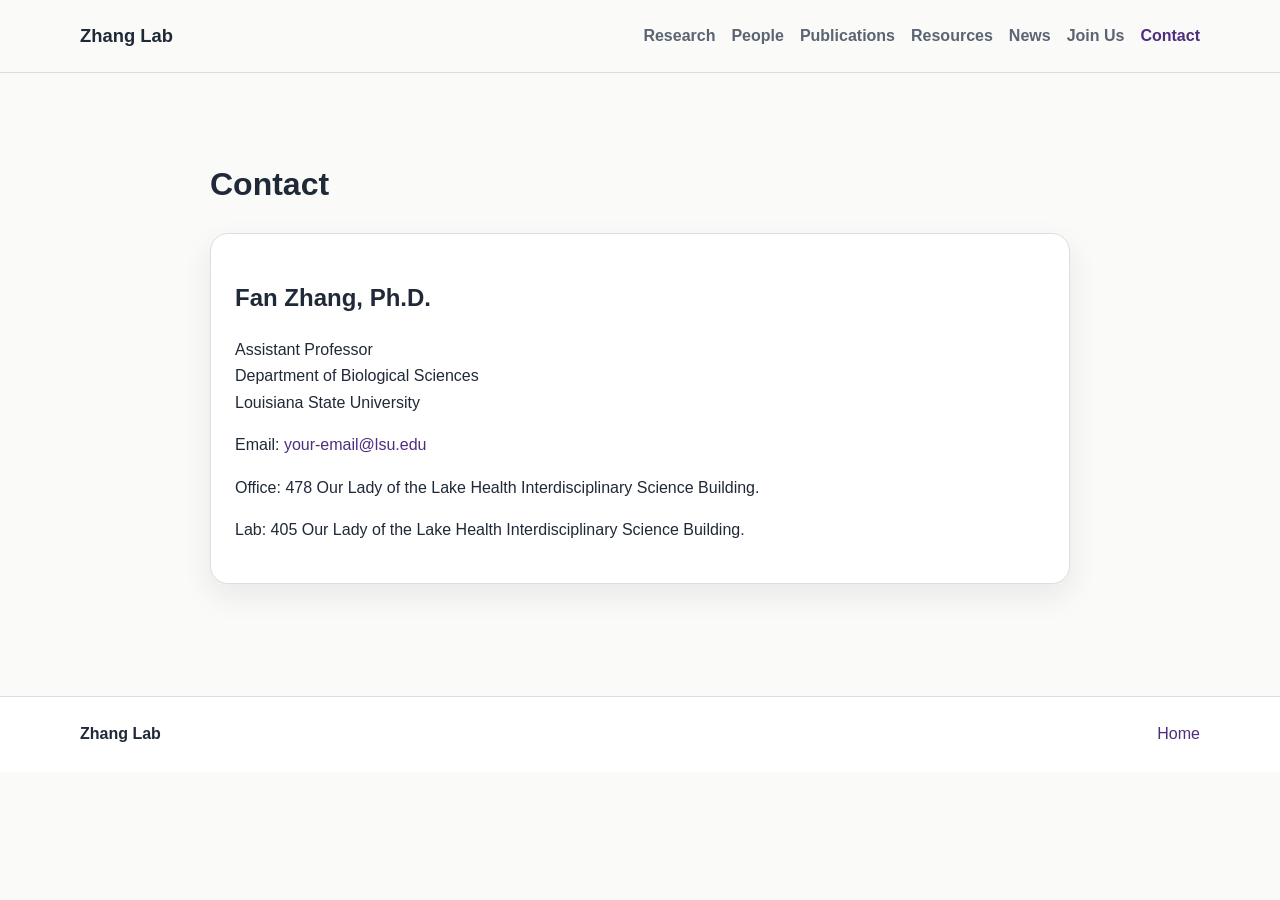
==== zhang-lab-site/contact.html @ a4048a48 "Update contact.html" ====
<!DOCTYPE html>
<html lang="en">
<head>
  <meta charset="UTF-8" />
  <meta name="viewport" content="width=device-width, initial-scale=1.0" />
  <title>Contact | Zhang Lab</title>
  <link rel="stylesheet" href="styles.css" />
</head>
<body>
  <header class="site-header">
    <div class="container nav-wrap">
      <a class="brand" href="index.html">Zhang Lab</a>
      <button class="nav-toggle" aria-label="Toggle menu">☰</button>
      <nav class="site-nav">
        <a href="research.html">Research</a>
        <a href="people.html">People</a>
        <a href="publications.html">Publications</a>
        <a href="resources.html">Resources</a>
        <a href="news.html">News</a>
        <a href="join.html">Join Us</a>
        <a href="contact.html" class="active">Contact</a>
      </nav>
    </div>
  </header>

  <main class="section">
    <div class="container narrow">
      <h1>Contact</h1>
      <div class="card">
        <h2>Fan Zhang, Ph.D.</h2>
        <p>Assistant Professor<br />Department of Biological Sciences<br />Louisiana State University</p>
        <p>Email: <a href="mailto:fanzhang@lsu.edu">your-email@lsu.edu</a></p>
        <p>Office: 478 Our Lady of the Lake Health Interdisciplinary Science Building.</p>
        <p>Lab: 405 Our Lady of the Lake Health Interdisciplinary Science Building.</p>
      </div>
    </div>
  </main>

  <footer class="site-footer"><div class="container footer-wrap"><div><strong>Zhang Lab</strong></div><div><a href="index.html">Home</a></div></div></footer>
  <script src="script.js"></script>
</body>
</html>
---- zhang-lab-site/styles.css ----
:root {
  --bg: #fafaf8;
  --surface: #ffffff;
  --ink: #1f2937;
  --muted: #5b6472;
  --line: #d9dde4;
  --accent: #4f2d7f;
  --accent-soft: #f0ebf8;
  --max: 1120px;
  --radius: 18px;
  --shadow: 0 12px 30px rgba(31, 41, 55, 0.08);
}

* { box-sizing: border-box; }
html { scroll-behavior: smooth; }
body {
  margin: 0;
  font-family: -apple-system, BlinkMacSystemFont, "Segoe UI", Roboto, Helvetica, Arial, sans-serif;
  background: var(--bg);
  color: var(--ink);
  line-height: 1.65;
}

a { color: var(--accent); text-decoration: none; }
a:hover { text-decoration: underline; }

.container {
  width: min(100% - 2rem, var(--max));
  margin: 0 auto;
}

.narrow {
  width: min(100% - 2rem, 860px);
  margin: 0 auto;
}

.site-header {
  position: sticky;
  top: 0;
  z-index: 20;
  background: rgba(250, 250, 248, 0.95);
  backdrop-filter: blur(10px);
  border-bottom: 1px solid var(--line);
}

.nav-wrap {
  display: flex;
  align-items: center;
  justify-content: space-between;
  min-height: 72px;
  gap: 1rem;
}

.brand {
  font-weight: 800;
  font-size: 1.15rem;
  color: var(--ink);
}

.site-nav {
  display: flex;
  gap: 1rem;
  align-items: center;
  flex-wrap: wrap;
}

.site-nav a {
  color: var(--muted);
  font-weight: 600;
}

.site-nav a.active,
.site-nav a:hover {
  color: var(--accent);
  text-decoration: none;
}

.nav-toggle {
  display: none;
  background: var(--surface);
  border: 1px solid var(--line);
  border-radius: 12px;
  padding: 0.5rem 0.75rem;
  font-size: 1.1rem;
}

.hero {
  padding: 4.5rem 0 3rem;
  background: linear-gradient(180deg, #f4f1fa 0%, var(--bg) 100%);
}

.hero-grid, .split, .grid-3, .grid-2 {
  display: grid;
  gap: 1.5rem;
}

.hero-grid { grid-template-columns: 1.4fr 1fr; align-items: center; }
.split { grid-template-columns: 1fr 1fr; }
.grid-3 { grid-template-columns: repeat(3, 1fr); }
.grid-2 { grid-template-columns: repeat(2, 1fr); }

.hero h1 {
  font-size: clamp(2.2rem, 5vw, 4rem);
  line-height: 1.08;
  margin: 0 0 1rem;
}

.eyebrow, .meta {
  text-transform: uppercase;
  letter-spacing: 0.08em;
  font-size: 0.78rem;
  color: var(--muted);
  margin-bottom: 0.5rem;
}

.lead {
  font-size: 1.15rem;
  color: var(--muted);
}

.section {
  padding: 4rem 0;
}

.section-alt {
  background: #f4f6f9;
}

.card, .hero-card, .person-card {
  background: var(--surface);
  border: 1px solid var(--line);
  border-radius: var(--radius);
  box-shadow: var(--shadow);
  padding: 1.5rem;
}

.hero-card {
  background: linear-gradient(180deg, var(--surface), var(--accent-soft));
}

.stack {
  display: grid;
  gap: 1.25rem;
}

.button {
  display: inline-block;
  background: var(--accent);
  color: white;
  padding: 0.85rem 1.15rem;
  border-radius: 999px;
  font-weight: 700;
  text-decoration: none;
}

.button:hover { text-decoration: none; opacity: 0.95; }
.button-secondary {
  background: white;
  color: var(--accent);
  border: 1px solid var(--line);
}

.cta-row {
  display: flex;
  gap: 0.9rem;
  flex-wrap: wrap;
  margin-top: 1.5rem;
}

.pub-list {
  padding-left: 1.2rem;
}

.site-footer {
  border-top: 1px solid var(--line);
  background: #fff;
  margin-top: 3rem;
}

.footer-wrap {
  display: flex;
  justify-content: space-between;
  gap: 1rem;
  padding: 1.5rem 0;
  flex-wrap: wrap;
}

.footer-wrap a { margin-left: 1rem; }

@media (max-width: 900px) {
  .hero-grid, .split, .grid-3, .grid-2 {
    grid-template-columns: 1fr;
  }

  .nav-toggle {
    display: inline-block;
  }

  .site-nav {
    display: none;
    position: absolute;
    top: 72px;
    left: 0;
    right: 0;
    background: var(--surface);
    border-bottom: 1px solid var(--line);
    padding: 1rem;
    flex-direction: column;
    align-items: flex-start;
  }

  .site-nav.open {
    display: flex;
  }
}
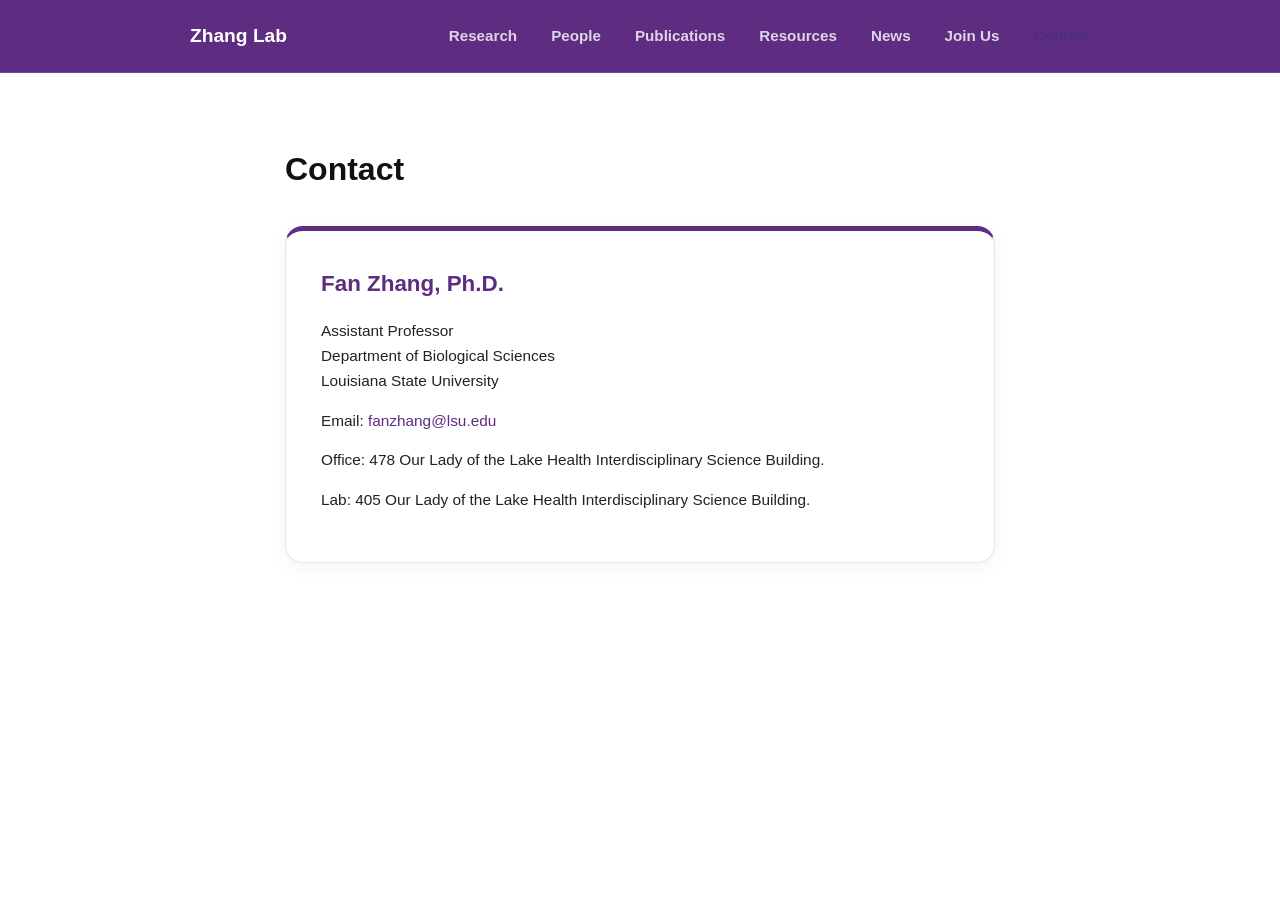
==== commit 29e61e96: "Update contact.html" ====
--- a/zhang-lab-site/contact.html
+++ b/zhang-lab-site/contact.html
@@ -29,7 +29,7 @@
       <div class="card">
         <h2>Fan Zhang, Ph.D.</h2>
         <p>Assistant Professor<br />Department of Biological Sciences<br />Louisiana State University</p>
-        <p>Email: <a href="mailto:fanzhang@lsu.edu">your-email@lsu.edu</a></p>
+        <p>Email: <a href="mailto:fanzhang@lsu.edu">fanzhang@lsu.edu</a></p>
         <p>Office: 478 Our Lady of the Lake Health Interdisciplinary Science Building.</p>
         <p>Lab: 405 Our Lady of the Lake Health Interdisciplinary Science Building.</p>
       </div>
--- a/zhang-lab-site/styles.css
+++ b/zhang-lab-site/styles.css
@@ -213,3 +213,281 @@
     display: flex;
   }
 }
+/* Better spacing for Join page */
+.card p {
+  margin-bottom: 14px;
+}
+
+.card ul {
+  margin-bottom: 18px;
+}
+
+.card h2 {
+  margin-top: 10px;
+  margin-bottom: 12px;
+  font-size: 1.4rem;
+}
+
+/* Cleaner links */
+.card a {
+  font-weight: 500;
+  text-decoration: none;
+}
+
+.card a:hover {
+  text-decoration: underline;
+
+}
+
+/* Layout */
+.container {
+  max-width: 900px;
+  margin: 0 auto;
+  padding: 0 20px;
+}
+
+.narrow {
+  max-width: 750px;
+}
+
+/* ===== Header ===== */
+.site-header {
+  border-bottom: 1px solid rgba(255,255,255,0.15);
+  background: #5E2D82;
+}
+
+.nav-wrap {
+  display: flex;
+  justify-content: space-between;
+  align-items: center;
+  padding: 15px 0;
+}
+
+.brand {
+  font-size: 1.2rem;
+  font-weight: 600;
+  text-decoration: none;
+  color: #ffffff;
+}
+
+.site-nav a {
+  margin-left: 18px;
+  text-decoration: none;
+  color: rgba(255,255,255,0.8);
+  font-size: 0.95rem;
+}
+
+.site-nav a:hover {
+  color: #ffffff;
+}
+
+.site-nav .active {
+  font-weight: 600;
+  color: #ffffff;
+}
+
+/* ===== Main Content Area ===== */
+.section {
+  padding: 50px 0;
+}
+
+/* White content background */
+.stack {
+  background: #ffffff;
+  padding: 50px;
+  border-radius: 18px;
+}
+
+/* ===== Headings ===== */
+h1 {
+  font-size: 2rem;
+  font-weight: 600;
+  margin-bottom: 30px;
+  color: #111;
+}
+
+h2 {
+  color: #222;
+}
+
+/* ===== Cards ===== */
+.card {
+  margin-bottom: 50px;
+}
+
+/* ===== Year ===== */
+.meta {
+  font-size: 2rem;
+  font-weight: 700;
+  margin-bottom: 10px;
+  border-bottom: 2px solid #e5e5e5;
+  padding-bottom: 5px;
+  color: #5E2D82;
+}
+
+/* ===== Month ===== */
+.month {
+  font-size: 1rem;
+  font-weight: 600;
+  color: #666;
+  margin-top: 25px;
+  margin-bottom: 8px;
+}
+
+/* ===== Text ===== */
+p,
+li {
+  color: #222;
+  font-size: 0.96rem;
+}
+
+/* ===== Lists ===== */
+ul {
+  padding-left: 18px;
+  margin-top: 0;
+}
+
+/* ===== Links ===== */
+a {
+  color: #5E2D82;
+}
+
+a:hover {
+  text-decoration: underline;
+}
+
+/* ===== Footer ===== */
+.site-footer {
+  border-top: 1px solid rgba(255,255,255,0.15);
+  margin-top: 60px;
+  padding: 20px 0;
+  font-size: 0.9rem;
+  color: rgba(255,255,255,0.8);
+}
+
+.site-footer a {
+  color: rgba(255,255,255,0.9);
+}
+/* ===== News Page White Content Area ===== */
+.news-page .stack {
+  background-color: white;
+  border-radius: 18px;
+  padding: 50px;
+  margin-top: 40px;
+  margin-bottom: 40px;
+  box-shadow: 0 8px 30px rgba(0,0,0,0.08);
+}
+
+/* Dark text inside news section */
+.news-page h1,
+.news-page h2,
+.news-page p,
+.news-page li {
+  color: #222;
+}
+
+/* Purple year headings */
+.news-page .meta {
+  color: #5E2D82;
+  border-bottom: 2px solid #e5e5e5;
+}
+
+/* Smaller month headings */
+.news-page .month {
+  color: #666;
+}
+body {
+  font-family: -apple-system, BlinkMacSystemFont, "Segoe UI", Roboto, Arial, sans-serif;
+  line-height: 1.6;
+  color: #222;
+  background-color: #ffffff;
+  margin: 0;
+}
+.hero-image {
+  width: 100%;
+  max-width: 700px;
+  height: 400px;
+  object-fit: cover;
+  border-radius: 16px;
+  margin: 25px 0;
+}
+/* ===== Transparent Hero Banner ===== */
+.join-hero {
+  height: 320px;
+  background-image: linear-gradient(
+      rgba(94, 45, 130, 0.45),
+      rgba(94, 45, 130, 0.45)
+    ),
+    url("images/ZF.jpg");
+  background-size: cover;
+  background-position: center;
+  border-radius: 18px;
+  margin-bottom: 50px;
+
+  display: flex;
+  align-items: center;
+  justify-content: center;
+  text-align: center;
+}
+
+/* Hero text */
+.join-overlay {
+  color: white;
+  max-width: 700px;
+  padding: 20px;
+}
+
+.join-overlay h1 {
+  font-size: 3rem;
+  margin-bottom: 12px;
+  color: white;
+}
+
+.join-overlay p {
+  font-size: 1.1rem;
+  color: rgba(255,255,255,0.92);
+}
+
+/* ===== Side-by-side cards ===== */
+.join-grid {
+  display: grid;
+  grid-template-columns: 1fr 1fr;
+  gap: 30px;
+  margin-bottom: 30px;
+}
+
+/* ===== Card Styling ===== */
+.card {
+  background: white;
+  border: 1px solid #e7e7e7;
+  border-radius: 18px;
+  padding: 35px;
+  box-shadow: 0 4px 18px rgba(0,0,0,0.05);
+}
+
+/* Purple top accent */
+.card {
+  border-top: 5px solid #5E2D82;
+}
+
+/* Card headings */
+.card h2 {
+  color: #5E2D82;
+  margin-top: 0;
+  margin-bottom: 18px;
+}
+
+/* Undergrad full width */
+.undergrad-card {
+  width: 100%;
+}
+
+/* Mobile responsive */
+@media (max-width: 900px) {
+  .join-grid {
+    grid-template-columns: 1fr;
+  }
+
+  .join-hero h1 {
+    font-size: 2.2rem;
+  }
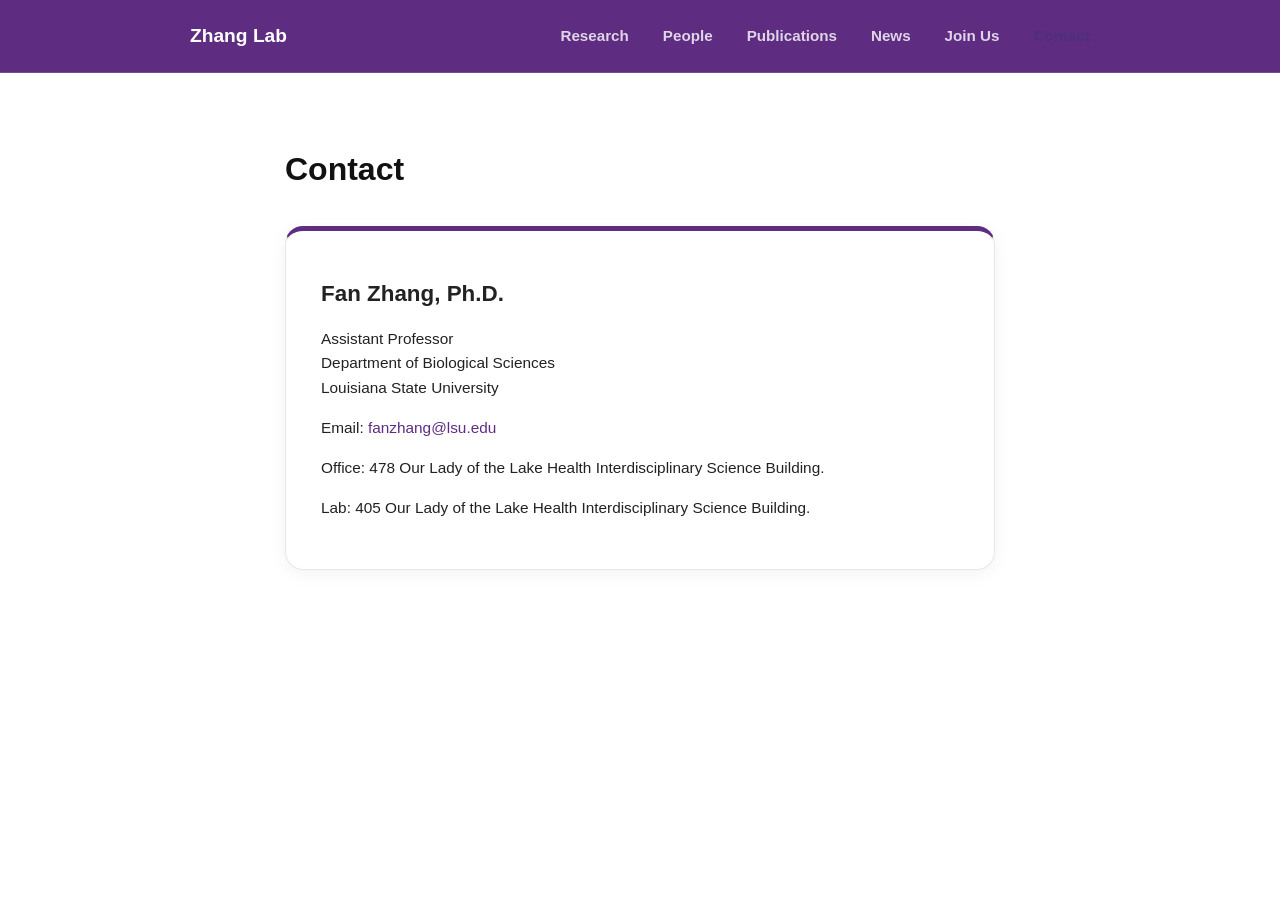
==== commit 6603aed1: "Update contact.html" ====
--- a/zhang-lab-site/contact.html
+++ b/zhang-lab-site/contact.html
@@ -15,7 +15,6 @@
         <a href="research.html">Research</a>
         <a href="people.html">People</a>
         <a href="publications.html">Publications</a>
-        <a href="resources.html">Resources</a>
         <a href="news.html">News</a>
         <a href="join.html">Join Us</a>
         <a href="contact.html" class="active">Contact</a>
--- a/zhang-lab-site/styles.css
+++ b/zhang-lab-site/styles.css
@@ -468,15 +468,6 @@
 /* Purple top accent */
 .card {
   border-top: 5px solid #5E2D82;
-}
-
-/* Card headings */
-.card h2 {
-  color: #5E2D82;
-  margin-top: 0;
-  margin-bottom: 18px;
-}
-
 /* Undergrad full width */
 .undergrad-card {
   width: 100%;
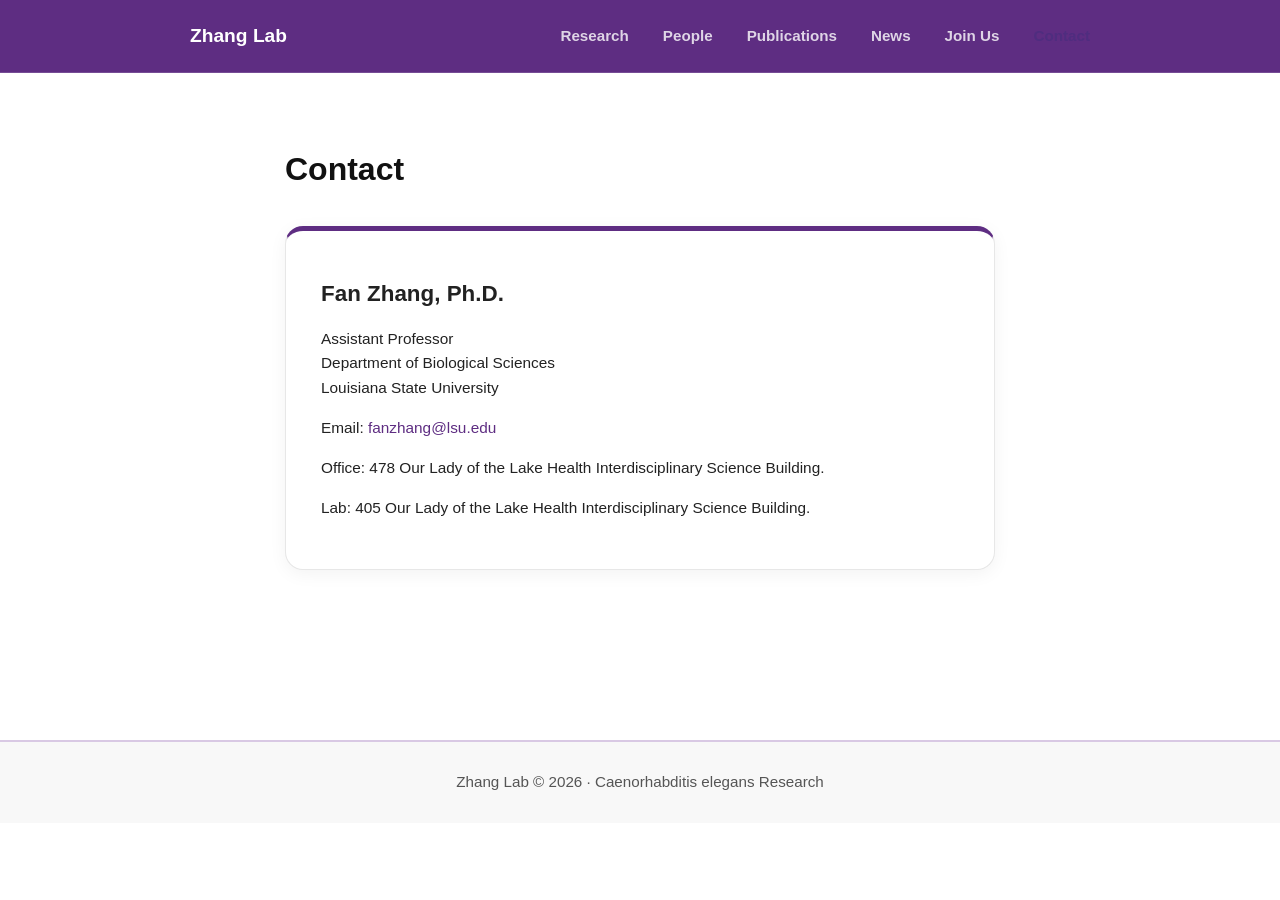
==== commit 41412370: "Update contact.html" ====
--- a/zhang-lab-site/contact.html
+++ b/zhang-lab-site/contact.html
@@ -35,7 +35,21 @@
     </div>
   </main>
 
-  <footer class="site-footer"><div class="container footer-wrap"><div><strong>Zhang Lab</strong></div><div><a href="index.html">Home</a></div></div></footer>
-  <script src="script.js"></script>
+<footer class="site-footer">
+  Zhang Lab © 2026 · Caenorhabditis elegans Research
+</footer>
+
+<style>
+.site-footer {
+  text-align: center;
+  padding: 28px 20px;
+  margin-top: 70px;
+  border-top: 2px solid rgba(90, 11, 146, 0.2);
+  font-family: Arial, sans-serif;
+  font-size: 0.95rem;
+  color: #555;
+  background: #f8f8f8;
+}
+</style>
 </body>
 </html>
--- a/zhang-lab-site/styles.css
+++ b/zhang-lab-site/styles.css
@@ -482,3 +482,35 @@
   .join-hero h1 {
     font-size: 2.2rem;
   }
+  /* ONLY applies on homepage */
+.home .site-header {
+  position: fixed;
+  top: 0;
+  left: 0;
+  width: 100%;
+  background: #ffffff;
+  display: flex;
+  justify-content: space-between;
+  align-items: center;
+  padding: 18px 10%;
+  box-shadow: 0 2px 10px rgba(0,0,0,0.08);
+  z-index: 1000;
+}
+/* =====================
+   FOOTER
+===================== */
+.site-footer {
+  width: 100%;
+  background: #ffffff;
+  border-top: 4px solid #7b6c97;
+  padding: 30px 20px;
+  text-align: center;
+  margin-top: 60px;
+}
+
+.site-footer p {
+  margin: 0;
+  color: #4B2E83;
+  font-size: 15px;
+  font-weight: 500;
+}
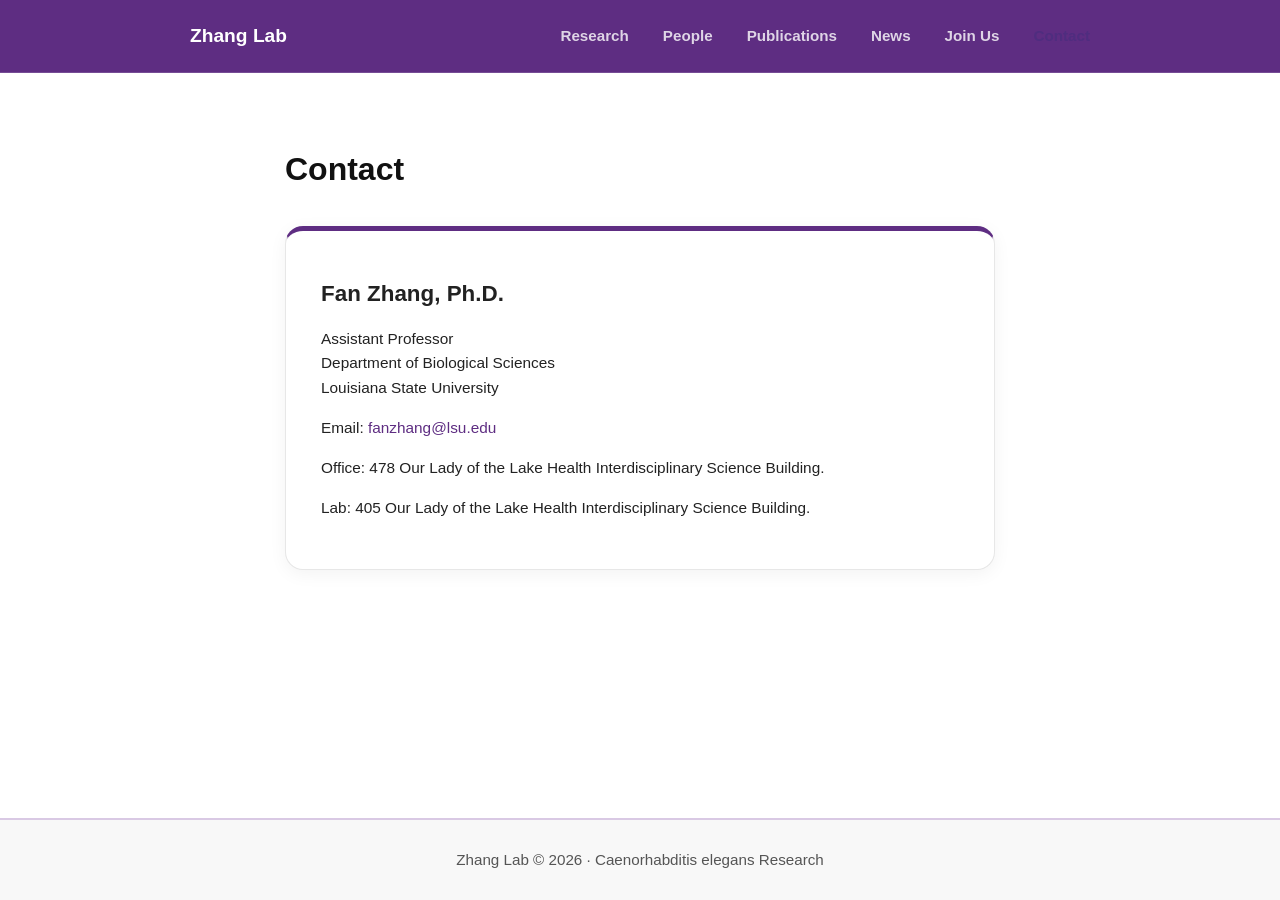
==== commit 2bbd7ede: "Update contact.html" ====
--- a/zhang-lab-site/contact.html
+++ b/zhang-lab-site/contact.html
@@ -40,15 +40,33 @@
 </footer>
 
 <style>
+html, body {
+  height: 100%;
+  margin: 0;
+}
+
+body {
+  min-height: 100vh;
+  display: flex;
+  flex-direction: column;
+}
+
+/* Main page content */
+.page-content {
+  flex: 1;
+}
+
+/* Footer */
 .site-footer {
   text-align: center;
   padding: 28px 20px;
-  margin-top: 70px;
   border-top: 2px solid rgba(90, 11, 146, 0.2);
   font-family: Arial, sans-serif;
   font-size: 0.95rem;
   color: #555;
   background: #f8f8f8;
+  margin-top: auto;
+  width: 100%;
 }
 </style>
 </body>
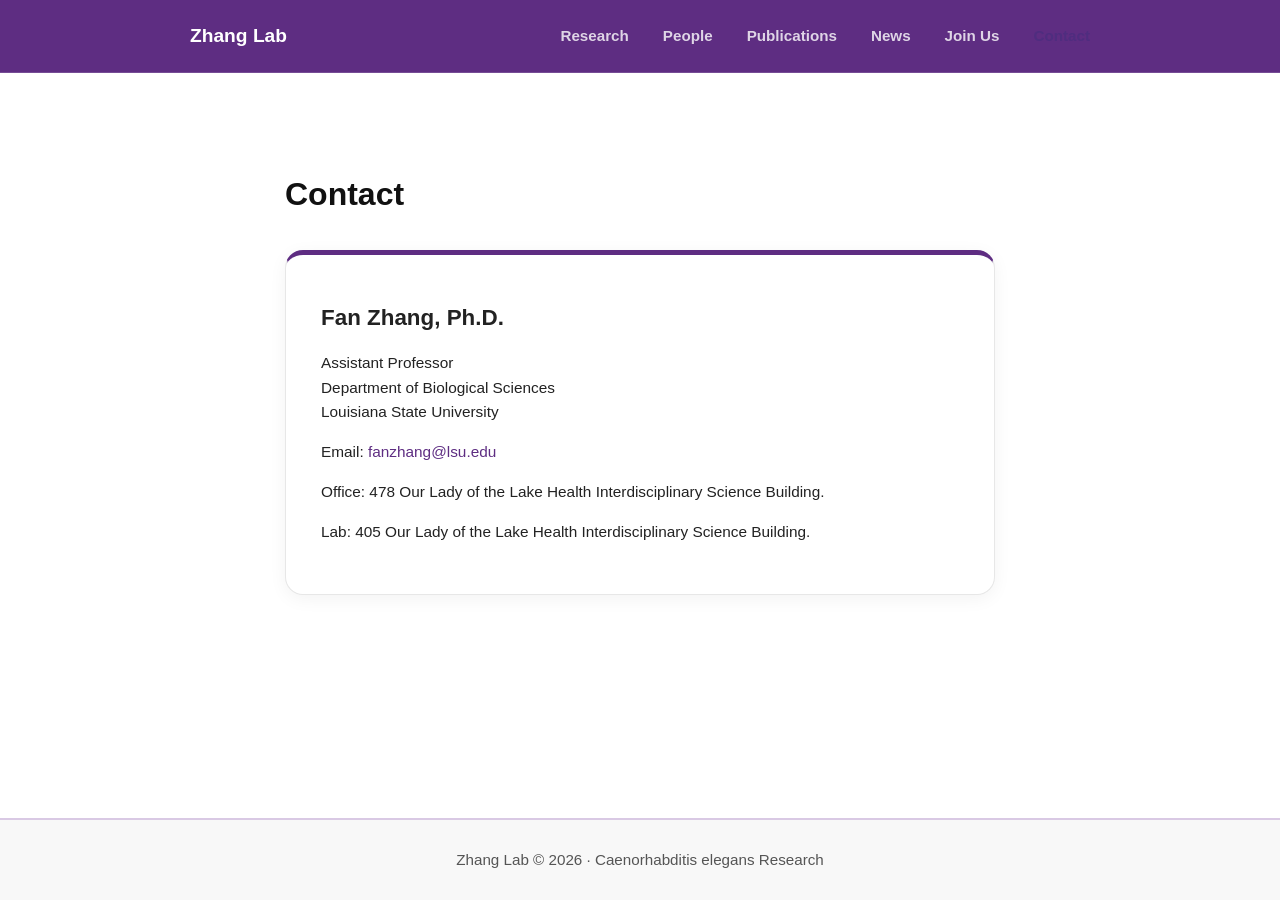
==== commit 1a9cdead: "Update contact.html" ====
--- a/zhang-lab-site/contact.html
+++ b/zhang-lab-site/contact.html
@@ -21,7 +21,16 @@
       </nav>
     </div>
   </header>
+<button class="nav-toggle" aria-label="Toggle menu">☰</button>
 
+<nav class="site-nav">
+  <a href="research.html">Research</a>
+  <a href="people.html">People</a>
+  <a href="publications.html">Publications</a>
+  <a href="news.html">News</a>
+  <a href="join.html">Join Us</a>
+  <a href="contact.html">Contact</a>
+</nav>
   <main class="section">
     <div class="container narrow">
       <h1>Contact</h1>
--- a/zhang-lab-site/styles.css
+++ b/zhang-lab-site/styles.css
@@ -186,31 +186,37 @@
 }
 
 .footer-wrap a { margin-left: 1rem; }
-
-@media (max-width: 900px) {
-  .hero-grid, .split, .grid-3, .grid-2 {
-    grid-template-columns: 1fr;
-  }
-
+/* MOBILE ONLY */
+@media screen and (max-width: 768px) {
+
+  /* show hamburger */
   .nav-toggle {
-    display: inline-block;
-  }
-
+    display: block !important;
+  }
+
+  /* hide full desktop nav */
   .site-nav {
-    display: none;
-    position: absolute;
-    top: 72px;
-    left: 0;
-    right: 0;
-    background: var(--surface);
-    border-bottom: 1px solid var(--line);
-    padding: 1rem;
+    display: none !important;
+  }
+
+  /* when menu opens */
+  .site-nav.show {
+    display: flex !important;
     flex-direction: column;
-    align-items: flex-start;
-  }
-
-  .site-nav.open {
-    display: flex;
+  }
+}
+
+/* DESKTOP ONLY */
+@media screen and (min-width: 769px) {
+
+  /* hide hamburger */
+  .nav-toggle {
+    display: none !important;
+  }
+
+  /* keep desktop nav */
+  .site-nav {
+    display: flex !important;
   }
 }
 /* Better spacing for Join page */
@@ -496,21 +502,61 @@
   box-shadow: 0 2px 10px rgba(0,0,0,0.08);
   z-index: 1000;
 }
-/* =====================
-   FOOTER
-===================== */
 .site-footer {
   width: 100%;
-  background: #ffffff;
-  border-top: 4px solid #7b6c97;
-  padding: 30px 20px;
   text-align: center;
-  margin-top: 60px;
-}
-
-.site-footer p {
-  margin: 0;
-  color: #4B2E83;
-  font-size: 15px;
-  font-weight: 500;
-}
+
+  padding: 8px 0;              /* small, consistent height */
+  
+  border-top: 1px solid rgba(90, 11, 146, 0.2);
+
+  font-family: Arial, sans-serif;
+  font-size: 0.95rem;
+  color: #555;
+
+  background: #f8f8f8;
+
+  display: flex;
+  justify-content: center;     /* horizontal center */
+  align-items: center;         /* vertical center */
+
+  line-height: 1;
+}
+@media (max-width: 768px) {
+
+  /* prevent horizontal scrolling issues */
+  html, body {
+    overflow-x: hidden;
+  }
+
+  /* keep layout from breaking on small screens */
+  .layout {
+    display: flex;
+    flex-direction: column;
+  }
+
+  /* make sidebar responsive but unchanged visually */
+  .sidebar {
+    width: 100%;
+    max-width: 100%;
+    box-sizing: border-box;
+  }
+
+  /* ensure content doesn’t get squeezed */
+  .page-content {
+    width: 100%;
+    box-sizing: border-box;
+  }
+}
+
+@media (max-width: 768px) {
+
+  .sidebar {
+    background: #f8f8f8 !important;  /* forces your intended color */
+    border-right: none;
+    border-bottom: 1px solid #eee;
+
+    width: 100%;
+    box-sizing: border-box;
+  }
+
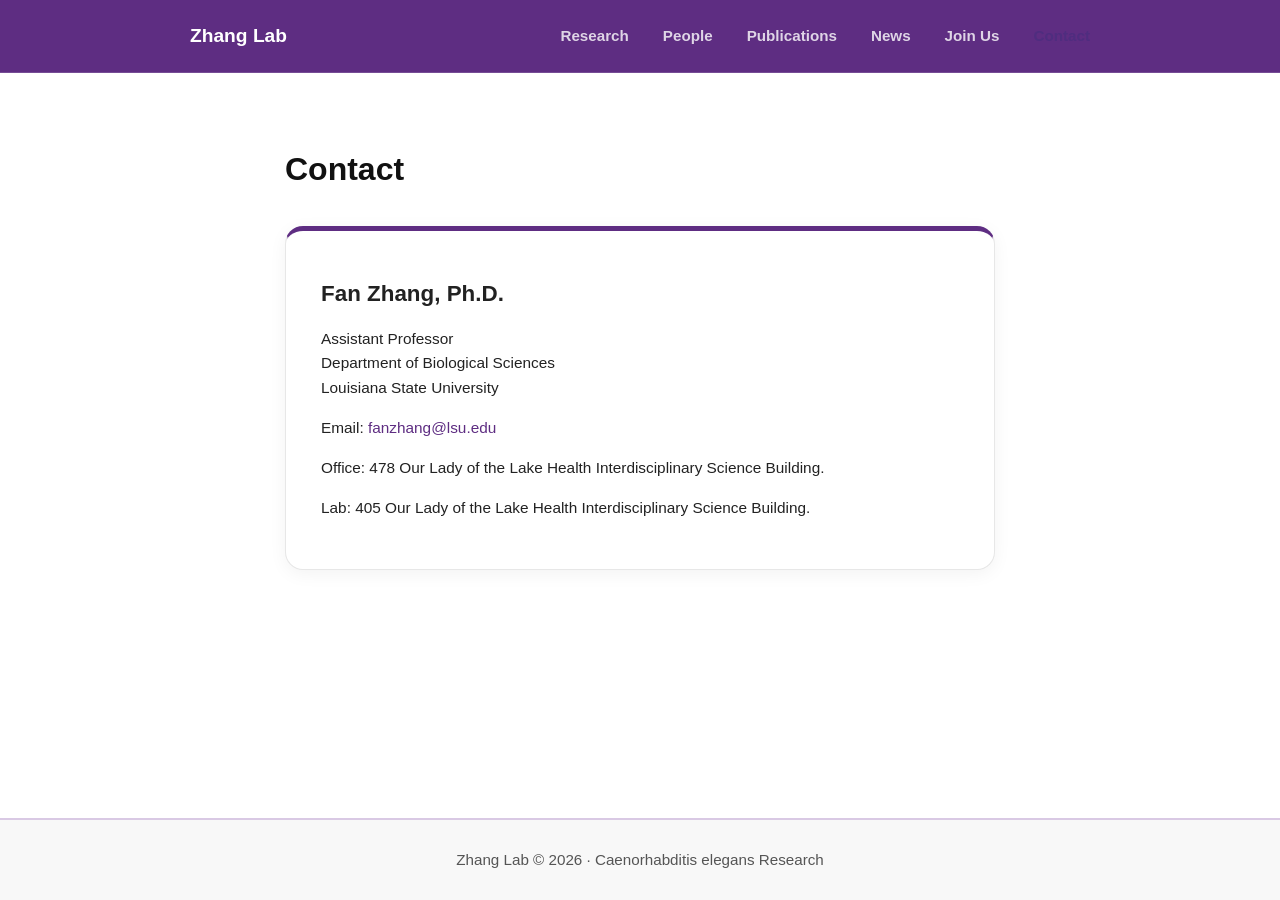
==== commit dde4366c: "Update contact.html" ====
--- a/zhang-lab-site/contact.html
+++ b/zhang-lab-site/contact.html
@@ -21,16 +21,7 @@
       </nav>
     </div>
   </header>
-<button class="nav-toggle" aria-label="Toggle menu">☰</button>
 
-<nav class="site-nav">
-  <a href="research.html">Research</a>
-  <a href="people.html">People</a>
-  <a href="publications.html">Publications</a>
-  <a href="news.html">News</a>
-  <a href="join.html">Join Us</a>
-  <a href="contact.html">Contact</a>
-</nav>
   <main class="section">
     <div class="container narrow">
       <h1>Contact</h1>
